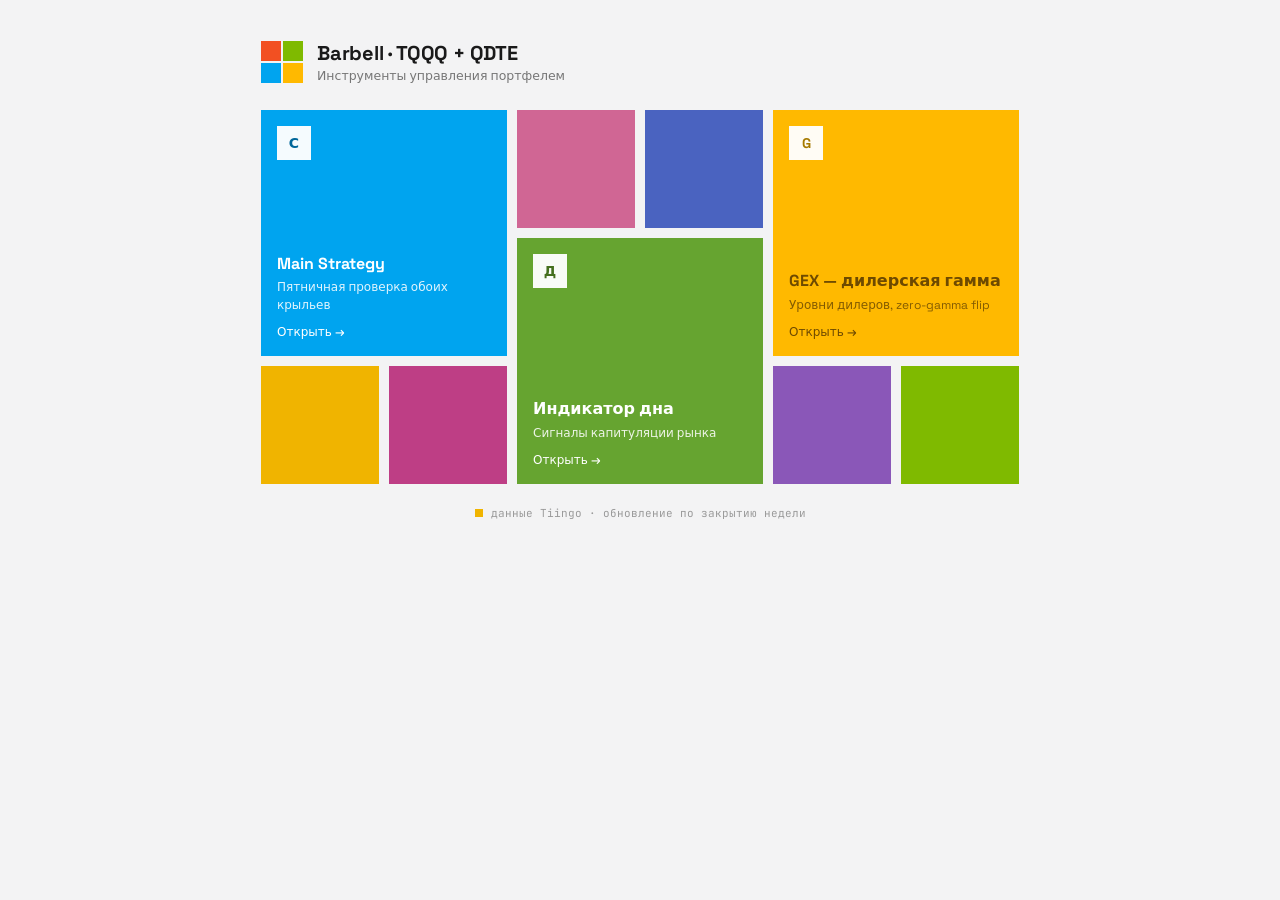
==== index.html @ b387ebc9 "Add files via upload" ====
<!DOCTYPE html>
<html lang="ru">
<head>
<meta charset="UTF-8">
<meta name="viewport" content="width=device-width, initial-scale=1.0">
<title>Barbell · TQQQ + QDTE</title>
<link rel="preconnect" href="https://fonts.googleapis.com">
<link rel="preconnect" href="https://fonts.gstatic.com" crossorigin>
<link href="https://fonts.googleapis.com/css2?family=Space+Grotesk:wght@400;500;700&family=JetBrains+Mono:wght@400;500&display=swap" rel="stylesheet">
<style>
  :root{
    --page:#F3F3F4;
    --ink:#1a1a1a;
    --sec:#767676;
    --muted:#9a9a9a;

    --blue:#00A4EF;   --blue-ic:#00679A;
    --gexyellow:#FFB900; --gexyellow-ic:#A67A00; --gexyellow-ink:#6E4A00;
    --green:#66A430;  --green-ic:#456F1E;

    --pink:#D06694;
    --indigo:#4A63C0;
    --yellow:#F0B400;
    --lime:#97AD35;
    --logogreen:#7FBA00;
    --magenta:#BE3E85;
    --violet:#8A57B8;
    --teal:#2B968F;

    --cell:118px;
  }
  *{box-sizing:border-box}
  html,body{margin:0}
  body{
    background:var(--page);
    font-family:'Space Grotesk',system-ui,sans-serif;
    color:var(--ink);
    -webkit-font-smoothing:antialiased;
    padding:40px 20px;
  }
  .wrap{max-width:758px;margin:0 auto}

  .head{display:flex;align-items:center;gap:14px;margin-bottom:26px}
  .mark{
    width:42px;height:42px;flex:none;
    display:grid;grid-template-columns:1fr 1fr;grid-template-rows:1fr 1fr;gap:2px;
  }
  .mark span{display:block}
  .mark .s1{background:#F25022}
  .mark .s2{background:#7FBA00}
  .mark .s3{background:#00A4EF}
  .mark .s4{background:#FFB900}
  .head h1{font-size:20px;font-weight:700;margin:0;letter-spacing:-.01em}
  .head p{font-size:12.5px;color:var(--sec);margin:2px 0 0}

  .grid{
    display:grid;
    grid-template-columns:repeat(6,var(--cell));
    grid-template-rows:repeat(3,var(--cell));
    gap:10px;
    justify-content:center;
  }

  .tile{
    text-decoration:none;
    color:#fff;
    padding:16px;
    display:flex;flex-direction:column;justify-content:space-between;
    border-radius:0;
    transition:filter .12s ease, transform .12s ease;
  }
  .tile:hover{filter:brightness(1.07);transform:translateY(-1px)}
  .tile:focus-visible{outline:3px solid var(--yellow);outline-offset:2px}

  .tile.main{grid-column:1/3;grid-row:1/3;background:var(--blue)}
  .tile.bottom{grid-column:3/5;grid-row:2/4;background:var(--green)}
  .tile.gex{grid-column:5/7;grid-row:1/3;background:var(--gexyellow)}

  .badge{
    width:34px;height:34px;flex:none;
    background:rgba(255,255,255,.96);
    display:flex;align-items:center;justify-content:center;
    font-weight:700;font-size:14px;
  }
  .tile.main .badge{color:var(--blue-ic)}
  .tile.gex .badge{color:var(--gexyellow-ic)}
  .tile.gex h2,.tile.gex .go{color:var(--gexyellow-ink)}
  .tile.gex p{color:rgba(90,60,0,.75)}
  .tile.bottom .badge{color:var(--green-ic)}

  .body{margin-top:auto}
  .tile h2{margin:0 0 6px;font-size:16px;font-weight:700;line-height:1.2}
  .tile p{margin:0;font-size:12px;line-height:1.45;color:rgba(255,255,255,.88);font-weight:400}
  .go{margin-top:10px;font-size:12px;font-weight:500}

  .deco{border-radius:0}
  .deco.d1{grid-column:3;grid-row:1;background:var(--pink)}
  .deco.d2{grid-column:4;grid-row:1;background:var(--indigo)}
  .deco.d3{grid-column:1;grid-row:3;background:var(--yellow)}
  .deco.d4{grid-column:2;grid-row:3;background:var(--magenta)}
  .deco.d5{grid-column:5;grid-row:3;background:var(--violet)}
  .deco.d6{grid-column:6;grid-row:3;background:var(--logogreen)}

  .foot{display:flex;align-items:center;gap:8px;margin-top:22px;justify-content:center}
  .foot .dot{width:8px;height:8px;background:var(--yellow);flex:none}
  .foot > span{font-family:'JetBrains Mono',monospace;font-size:11px;color:var(--muted)}

  @media (max-width:800px){
    :root{--cell:calc((100vw - 60px)/6)}
    .tile{padding:12px}
    .tile h2{font-size:14px}
    .badge{width:28px;height:28px;font-size:12px}
  }
  @media (max-width:560px){
    :root{--cell:calc((100vw - 60px)/3)}
    .grid{
      grid-template-columns:repeat(3,var(--cell));
      grid-template-rows:repeat(6,var(--cell));
    }
    .tile.main{grid-column:1/3;grid-row:1/3}
    .deco.d1{grid-column:3;grid-row:1}
    .deco.d2{grid-column:3;grid-row:2}
    .tile.gex{grid-column:2/4;grid-row:3/5}
    .deco.d3{grid-column:1;grid-row:3}
    .deco.d4{grid-column:1;grid-row:4}
    .tile.bottom{grid-column:1/3;grid-row:5/7}
    .deco.d5{grid-column:3;grid-row:5}
    .deco.d6{grid-column:3;grid-row:6}
  }
</style>
</head>
<body>
<div class="wrap">

  <div class="head">
    <div class="mark" aria-hidden="true">
      <span class="s1"></span><span class="s2"></span>
      <span class="s3"></span><span class="s4"></span>
    </div>
    <div>
      <h1>Barbell · TQQQ + QDTE</h1>
      <p>Инструменты управления портфелем</p>
    </div>
  </div>

  <div class="grid">

    <a class="tile main" href="advisor.html">
      <div class="badge">С</div>
      <div class="body">
        <h2>Main Strategy</h2>
        <p>Пятничная проверка обоих крыльев</p>
        <div class="go">Открыть →</div>
      </div>
    </a>

    <div class="deco d1" aria-hidden="true"></div>
    <div class="deco d2" aria-hidden="true"></div>

    <a class="tile gex" href="gex.html">
      <div class="badge">G</div>
      <div class="body">
        <h2>GEX — дилерская гамма</h2>
        <p>Уровни дилеров, zero-gamma flip</p>
        <div class="go">Открыть →</div>
      </div>
    </a>

    <a class="tile bottom" href="bottom.html">
      <div class="badge">Д</div>
      <div class="body">
        <h2>Индикатор дна</h2>
        <p>Сигналы капитуляции рынка</p>
        <div class="go">Открыть →</div>
      </div>
    </a>

    <div class="deco d3" aria-hidden="true"></div>
    <div class="deco d4" aria-hidden="true"></div>
    <div class="deco d5" aria-hidden="true"></div>
    <div class="deco d6" aria-hidden="true"></div>

  </div>

  <div class="foot">
    <span class="dot" aria-hidden="true"></span>
    <span>данные Tiingo · обновление по закрытию недели</span>
  </div>

</div>
</body>
</html>
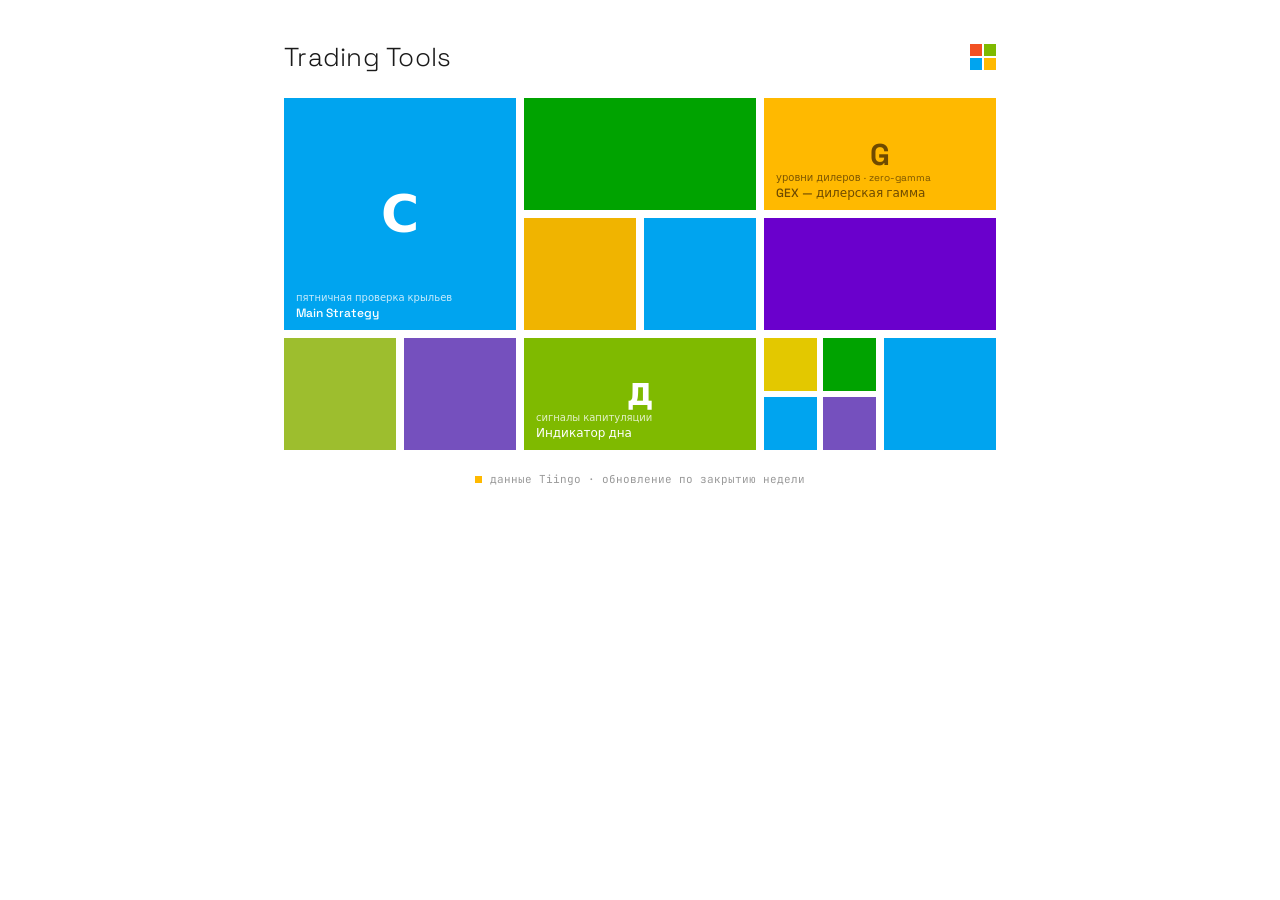
==== commit c0ba57f0: "Add files via upload" ====
--- a/index.html
+++ b/index.html
@@ -6,28 +6,24 @@
 <title>Barbell · TQQQ + QDTE</title>
 <link rel="preconnect" href="https://fonts.googleapis.com">
 <link rel="preconnect" href="https://fonts.gstatic.com" crossorigin>
-<link href="https://fonts.googleapis.com/css2?family=Space+Grotesk:wght@400;500;700&family=JetBrains+Mono:wght@400;500&display=swap" rel="stylesheet">
+<link href="https://fonts.googleapis.com/css2?family=Space+Grotesk:wght@300;400;500;700&family=JetBrains+Mono:wght@400;500&display=swap" rel="stylesheet">
 <style>
   :root{
-    --page:#F3F3F4;
+    --page:#FFFFFF;
     --ink:#1a1a1a;
-    --sec:#767676;
     --muted:#9a9a9a;
 
-    --blue:#00A4EF;   --blue-ic:#00679A;
-    --gexyellow:#FFB900; --gexyellow-ic:#A67A00; --gexyellow-ink:#6E4A00;
-    --green:#66A430;  --green-ic:#456F1E;
-
-    --pink:#D06694;
-    --indigo:#4A63C0;
-    --yellow:#F0B400;
-    --lime:#97AD35;
-    --logogreen:#7FBA00;
-    --magenta:#BE3E85;
-    --violet:#8A57B8;
-    --teal:#2B968F;
-
-    --cell:118px;
+    --blue:#00A4EF;
+    --gex-y:#FFB900;   --gex-ink:#6E4A00;
+    --green:#7FBA00;
+    --emerald:#00A300;
+    --gold:#F0B400;
+    --dviolet:#6A00CC;
+    --violet:#7550BE;
+    --lime:#9DBE2E;
+    --gold2:#E3C800;
+
+    --cell:112px;
   }
   *{box-sizing:border-box}
   html,body{margin:0}
@@ -38,11 +34,12 @@
     -webkit-font-smoothing:antialiased;
     padding:40px 20px;
   }
-  .wrap{max-width:758px;margin:0 auto}
-
-  .head{display:flex;align-items:center;gap:14px;margin-bottom:26px}
+  .wrap{max-width:712px;margin:0 auto}
+
+  .head{display:flex;align-items:baseline;justify-content:space-between;margin-bottom:24px}
+  .head h1{font-size:26px;font-weight:300;margin:0;letter-spacing:.01em}
   .mark{
-    width:42px;height:42px;flex:none;
+    width:26px;height:26px;flex:none;align-self:center;
     display:grid;grid-template-columns:1fr 1fr;grid-template-rows:1fr 1fr;gap:2px;
   }
   .mark span{display:block}
@@ -50,82 +47,98 @@
   .mark .s2{background:#7FBA00}
   .mark .s3{background:#00A4EF}
   .mark .s4{background:#FFB900}
-  .head h1{font-size:20px;font-weight:700;margin:0;letter-spacing:-.01em}
-  .head p{font-size:12.5px;color:var(--sec);margin:2px 0 0}
 
   .grid{
     display:grid;
     grid-template-columns:repeat(6,var(--cell));
     grid-template-rows:repeat(3,var(--cell));
-    gap:10px;
+    gap:8px;
     justify-content:center;
   }
 
   .tile{
+    position:relative;
+    display:flex;flex-direction:column;
     text-decoration:none;
-    color:#fff;
-    padding:16px;
-    display:flex;flex-direction:column;justify-content:space-between;
     border-radius:0;
     transition:filter .12s ease, transform .12s ease;
   }
-  .tile:hover{filter:brightness(1.07);transform:translateY(-1px)}
-  .tile:focus-visible{outline:3px solid var(--yellow);outline-offset:2px}
-
-  .tile.main{grid-column:1/3;grid-row:1/3;background:var(--blue)}
-  .tile.bottom{grid-column:3/5;grid-row:2/4;background:var(--green)}
-  .tile.gex{grid-column:5/7;grid-row:1/3;background:var(--gexyellow)}
-
-  .badge{
-    width:34px;height:34px;flex:none;
-    background:rgba(255,255,255,.96);
-    display:flex;align-items:center;justify-content:center;
-    font-weight:700;font-size:14px;
-  }
-  .tile.main .badge{color:var(--blue-ic)}
-  .tile.gex .badge{color:var(--gexyellow-ic)}
-  .tile.gex h2,.tile.gex .go{color:var(--gexyellow-ink)}
-  .tile.gex p{color:rgba(90,60,0,.75)}
-  .tile.bottom .badge{color:var(--green-ic)}
-
-  .body{margin-top:auto}
-  .tile h2{margin:0 0 6px;font-size:16px;font-weight:700;line-height:1.2}
-  .tile p{margin:0;font-size:12px;line-height:1.45;color:rgba(255,255,255,.88);font-weight:400}
-  .go{margin-top:10px;font-size:12px;font-weight:500}
+  a.tile:hover{filter:brightness(1.07);transform:translateY(-1px)}
+  a.tile:focus-visible{outline:3px solid var(--ink);outline-offset:2px}
+
+  .glyph{
+    flex:1;display:flex;align-items:center;justify-content:center;
+    font-weight:700;color:#fff;
+  }
+  .cap{
+    position:absolute;left:12px;bottom:9px;
+    font-size:12px;font-weight:500;color:#fff;
+  }
+  .sub{
+    position:absolute;left:12px;bottom:26px;
+    font-size:10px;color:rgba(255,255,255,.78);
+  }
+
+  .t-main{grid-column:1/3;grid-row:1/3;background:var(--blue)}
+  .t-main .glyph{font-size:52px}
+  .t-gex{grid-column:5/7;grid-row:1;background:var(--gex-y)}
+  .t-gex .glyph{font-size:30px;color:var(--gex-ink)}
+  .t-gex .cap{color:var(--gex-ink)}
+  .t-gex .sub{color:rgba(90,60,0,.8)}
+  .t-bottom{grid-column:3/5;grid-row:3;background:var(--green)}
+  .t-bottom .glyph{font-size:30px}
 
   .deco{border-radius:0}
-  .deco.d1{grid-column:3;grid-row:1;background:var(--pink)}
-  .deco.d2{grid-column:4;grid-row:1;background:var(--indigo)}
-  .deco.d3{grid-column:1;grid-row:3;background:var(--yellow)}
-  .deco.d4{grid-column:2;grid-row:3;background:var(--magenta)}
-  .deco.d5{grid-column:5;grid-row:3;background:var(--violet)}
-  .deco.d6{grid-column:6;grid-row:3;background:var(--logogreen)}
+  .d-emerald{grid-column:3/5;grid-row:1;background:var(--emerald)}
+  .d-gold{grid-column:3;grid-row:2;background:var(--gold)}
+  .d-blue1{grid-column:4;grid-row:2;background:var(--blue)}
+  .d-dviolet{grid-column:5/7;grid-row:2;background:var(--dviolet)}
+  .d-lime{grid-column:1;grid-row:3;background:var(--lime)}
+  .d-violet{grid-column:2;grid-row:3;background:var(--violet)}
+  .d-blue2{grid-column:6;grid-row:3;background:var(--blue)}
+
+  .cluster{
+    grid-column:5;grid-row:3;
+    display:grid;grid-template-columns:1fr 1fr;grid-template-rows:1fr 1fr;gap:6px;
+  }
+  .cluster span{display:block}
+  .cluster .c1{background:var(--gold2)}
+  .cluster .c2{background:var(--emerald)}
+  .cluster .c3{background:var(--blue)}
+  .cluster .c4{background:var(--violet)}
 
   .foot{display:flex;align-items:center;gap:8px;margin-top:22px;justify-content:center}
-  .foot .dot{width:8px;height:8px;background:var(--yellow);flex:none}
+  .foot .dot{width:7px;height:7px;background:var(--gex-y);flex:none}
   .foot > span{font-family:'JetBrains Mono',monospace;font-size:11px;color:var(--muted)}
 
-  @media (max-width:800px){
-    :root{--cell:calc((100vw - 60px)/6)}
-    .tile{padding:12px}
-    .tile h2{font-size:14px}
-    .badge{width:28px;height:28px;font-size:12px}
-  }
-  @media (max-width:560px){
-    :root{--cell:calc((100vw - 60px)/3)}
+  @media (max-width:780px){
+    :root{--cell:calc((100vw - 80px)/6)}
+    .t-main .glyph{font-size:38px}
+    .t-gex .glyph,.t-bottom .glyph{font-size:22px}
+    .sub{display:none}
+    .cap{font-size:10.5px;left:9px;bottom:7px}
+  }
+  @media (max-width:520px){
+    :root{--cell:calc((100vw - 48px)/2)}
     .grid{
-      grid-template-columns:repeat(3,var(--cell));
-      grid-template-rows:repeat(6,var(--cell));
+      grid-template-columns:repeat(2,var(--cell));
+      grid-template-rows:repeat(8,var(--cell));
     }
-    .tile.main{grid-column:1/3;grid-row:1/3}
-    .deco.d1{grid-column:3;grid-row:1}
-    .deco.d2{grid-column:3;grid-row:2}
-    .tile.gex{grid-column:2/4;grid-row:3/5}
-    .deco.d3{grid-column:1;grid-row:3}
-    .deco.d4{grid-column:1;grid-row:4}
-    .tile.bottom{grid-column:1/3;grid-row:5/7}
-    .deco.d5{grid-column:3;grid-row:5}
-    .deco.d6{grid-column:3;grid-row:6}
+    .sub{display:block}
+    .cap{font-size:12px;left:12px;bottom:9px}
+    .t-main{grid-column:1/3;grid-row:1/3}
+    .t-main .glyph{font-size:52px}
+    .t-gex{grid-column:1/3;grid-row:3}
+    .t-bottom{grid-column:1/3;grid-row:4}
+    .t-gex .glyph,.t-bottom .glyph{font-size:30px}
+    .d-violet{grid-column:1;grid-row:5}
+    .d-gold{grid-column:2;grid-row:5}
+    .d-lime{grid-column:1;grid-row:6}
+    .d-blue1{grid-column:2;grid-row:6}
+    .d-dviolet{grid-column:1;grid-row:7}
+    .d-emerald{grid-column:2;grid-row:7}
+    .cluster{grid-column:1;grid-row:8}
+    .d-blue2{grid-column:2;grid-row:8}
   }
 </style>
 </head>
@@ -133,52 +146,47 @@
 <div class="wrap">
 
   <div class="head">
+    <h1>Trading Tools</h1>
     <div class="mark" aria-hidden="true">
       <span class="s1"></span><span class="s2"></span>
       <span class="s3"></span><span class="s4"></span>
     </div>
-    <div>
-      <h1>Barbell · TQQQ + QDTE</h1>
-      <p>Инструменты управления портфелем</p>
+  </div>
+
+  <div class="grid">
+
+    <a class="tile t-main" href="advisor.html">
+      <div class="glyph">С</div>
+      <div class="sub">пятничная проверка крыльев</div>
+      <div class="cap">Main Strategy</div>
+    </a>
+
+    <div class="deco d-emerald" aria-hidden="true"></div>
+
+    <a class="tile t-gex" href="gex.html">
+      <div class="glyph">G</div>
+      <div class="sub">уровни дилеров · zero-gamma</div>
+      <div class="cap">GEX — дилерская гамма</div>
+    </a>
+
+    <div class="deco d-gold" aria-hidden="true"></div>
+    <div class="deco d-blue1" aria-hidden="true"></div>
+    <div class="deco d-dviolet" aria-hidden="true"></div>
+    <div class="deco d-lime" aria-hidden="true"></div>
+    <div class="deco d-violet" aria-hidden="true"></div>
+
+    <a class="tile t-bottom" href="bottom.html">
+      <div class="glyph">Д</div>
+      <div class="sub">сигналы капитуляции</div>
+      <div class="cap">Индикатор дна</div>
+    </a>
+
+    <div class="cluster" aria-hidden="true">
+      <span class="c1"></span><span class="c2"></span>
+      <span class="c3"></span><span class="c4"></span>
     </div>
-  </div>
-
-  <div class="grid">
-
-    <a class="tile main" href="advisor.html">
-      <div class="badge">С</div>
-      <div class="body">
-        <h2>Main Strategy</h2>
-        <p>Пятничная проверка обоих крыльев</p>
-        <div class="go">Открыть →</div>
-      </div>
-    </a>
-
-    <div class="deco d1" aria-hidden="true"></div>
-    <div class="deco d2" aria-hidden="true"></div>
-
-    <a class="tile gex" href="gex.html">
-      <div class="badge">G</div>
-      <div class="body">
-        <h2>GEX — дилерская гамма</h2>
-        <p>Уровни дилеров, zero-gamma flip</p>
-        <div class="go">Открыть →</div>
-      </div>
-    </a>
-
-    <a class="tile bottom" href="bottom.html">
-      <div class="badge">Д</div>
-      <div class="body">
-        <h2>Индикатор дна</h2>
-        <p>Сигналы капитуляции рынка</p>
-        <div class="go">Открыть →</div>
-      </div>
-    </a>
-
-    <div class="deco d3" aria-hidden="true"></div>
-    <div class="deco d4" aria-hidden="true"></div>
-    <div class="deco d5" aria-hidden="true"></div>
-    <div class="deco d6" aria-hidden="true"></div>
+
+    <div class="deco d-blue2" aria-hidden="true"></div>
 
   </div>
 
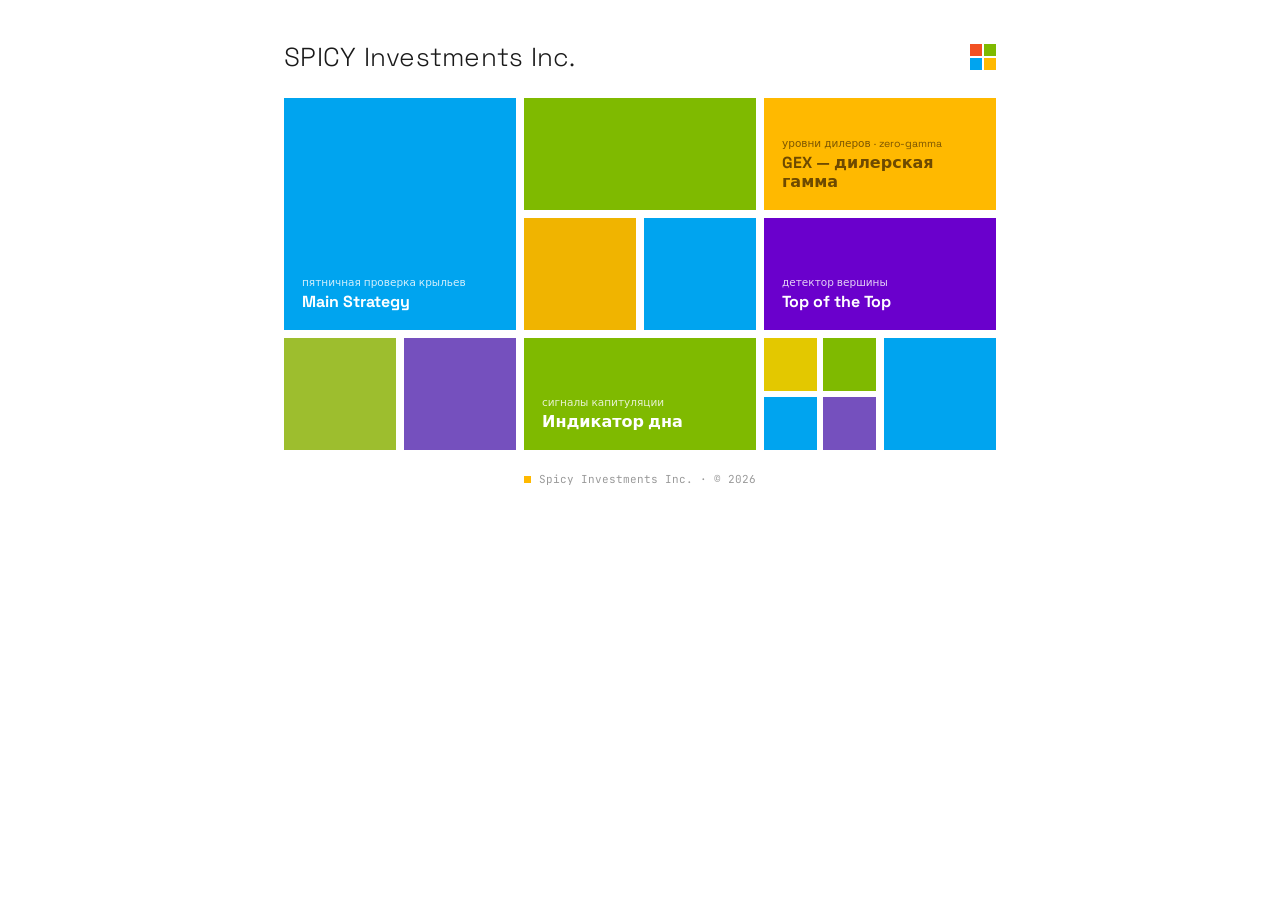
==== commit 0a613bb8: "Add files via upload" ====
--- a/index.html
+++ b/index.html
@@ -16,7 +16,7 @@
     --blue:#00A4EF;
     --gex-y:#FFB900;   --gex-ink:#6E4A00;
     --green:#7FBA00;
-    --emerald:#00A300;
+    --emerald:#7FBA00;
     --gold:#F0B400;
     --dviolet:#6A00CC;
     --violet:#7550BE;
@@ -58,41 +58,34 @@
 
   .tile{
     position:relative;
-    display:flex;flex-direction:column;
+    display:flex;flex-direction:column;justify-content:flex-end;
     text-decoration:none;
     border-radius:0;
+    padding:18px;
     transition:filter .12s ease, transform .12s ease;
   }
   a.tile:hover{filter:brightness(1.07);transform:translateY(-1px)}
   a.tile:focus-visible{outline:3px solid var(--ink);outline-offset:2px}
 
-  .glyph{
-    flex:1;display:flex;align-items:center;justify-content:center;
-    font-weight:700;color:#fff;
-  }
   .cap{
-    position:absolute;left:12px;bottom:9px;
-    font-size:12px;font-weight:500;color:#fff;
+    font-size:16px;font-weight:700;color:#fff;line-height:1.18;
   }
   .sub{
-    position:absolute;left:12px;bottom:26px;
-    font-size:10px;color:rgba(255,255,255,.78);
+    font-size:10.5px;color:rgba(255,255,255,.82);margin-bottom:4px;line-height:1.25;
   }
 
   .t-main{grid-column:1/3;grid-row:1/3;background:var(--blue)}
-  .t-main .glyph{font-size:52px}
   .t-gex{grid-column:5/7;grid-row:1;background:var(--gex-y)}
-  .t-gex .glyph{font-size:30px;color:var(--gex-ink)}
   .t-gex .cap{color:var(--gex-ink)}
   .t-gex .sub{color:rgba(90,60,0,.8)}
   .t-bottom{grid-column:3/5;grid-row:3;background:var(--green)}
-  .t-bottom .glyph{font-size:30px}
+
+  .tile.t-tott{grid-column:5/7;grid-row:2;background:var(--dviolet)}
 
   .deco{border-radius:0}
   .d-emerald{grid-column:3/5;grid-row:1;background:var(--emerald)}
   .d-gold{grid-column:3;grid-row:2;background:var(--gold)}
   .d-blue1{grid-column:4;grid-row:2;background:var(--blue)}
-  .d-dviolet{grid-column:5/7;grid-row:2;background:var(--dviolet)}
   .d-lime{grid-column:1;grid-row:3;background:var(--lime)}
   .d-violet{grid-column:2;grid-row:3;background:var(--violet)}
   .d-blue2{grid-column:6;grid-row:3;background:var(--blue)}
@@ -113,40 +106,36 @@
 
   @media (max-width:780px){
     :root{--cell:calc((100vw - 80px)/6)}
-    .t-main .glyph{font-size:38px}
-    .t-gex .glyph,.t-bottom .glyph{font-size:22px}
-    .sub{display:none}
-    .cap{font-size:10.5px;left:9px;bottom:7px}
+    .cap{font-size:13px}
+    .sub{font-size:9.5px}
   }
   @media (max-width:520px){
     :root{--cell:calc((100vw - 48px)/2)}
     .grid{
       grid-template-columns:repeat(2,var(--cell));
-      grid-template-rows:repeat(8,var(--cell));
+      grid-template-rows:repeat(9,var(--cell));
     }
-    .sub{display:block}
-    .cap{font-size:12px;left:12px;bottom:9px}
+    .cap{font-size:12.5px}
     .t-main{grid-column:1/3;grid-row:1/3}
-    .t-main .glyph{font-size:52px}
-    .t-gex{grid-column:1/3;grid-row:3}
-    .t-bottom{grid-column:1/3;grid-row:4}
-    .t-gex .glyph,.t-bottom .glyph{font-size:30px}
-    .d-violet{grid-column:1;grid-row:5}
-    .d-gold{grid-column:2;grid-row:5}
-    .d-lime{grid-column:1;grid-row:6}
-    .d-blue1{grid-column:2;grid-row:6}
-    .d-dviolet{grid-column:1;grid-row:7}
-    .d-emerald{grid-column:2;grid-row:7}
-    .cluster{grid-column:1;grid-row:8}
+      .t-gex{grid-column:1/3;grid-row:3}
+    .t-tott{grid-column:1/3;grid-row:4}
+    .t-bottom{grid-column:1/3;grid-row:5}
+    .d-emerald{grid-column:1;grid-row:6}
+    .d-gold{grid-column:2;grid-row:6}
+    .d-blue1{grid-column:1;grid-row:7}
+    .d-lime{grid-column:2;grid-row:7}
+    .d-violet{grid-column:1;grid-row:8}
     .d-blue2{grid-column:2;grid-row:8}
+    .cluster{grid-column:1/3;grid-row:9}
   }
+
 </style>
 </head>
 <body>
 <div class="wrap">
 
   <div class="head">
-    <h1>Trading Tools</h1>
+    <h1>SPICY Investments Inc.</h1>
     <div class="mark" aria-hidden="true">
       <span class="s1"></span><span class="s2"></span>
       <span class="s3"></span><span class="s4"></span>
@@ -156,7 +145,6 @@
   <div class="grid">
 
     <a class="tile t-main" href="advisor.html">
-      <div class="glyph">С</div>
       <div class="sub">пятничная проверка крыльев</div>
       <div class="cap">Main Strategy</div>
     </a>
@@ -164,19 +152,20 @@
     <div class="deco d-emerald" aria-hidden="true"></div>
 
     <a class="tile t-gex" href="gex.html">
-      <div class="glyph">G</div>
       <div class="sub">уровни дилеров · zero-gamma</div>
       <div class="cap">GEX — дилерская гамма</div>
     </a>
 
+    <a class="tile t-tott" href="tott.html">
+      <div class="sub">детектор вершины</div>
+      <div class="cap">Top of the Top</div>
+    </a>
     <div class="deco d-gold" aria-hidden="true"></div>
     <div class="deco d-blue1" aria-hidden="true"></div>
-    <div class="deco d-dviolet" aria-hidden="true"></div>
     <div class="deco d-lime" aria-hidden="true"></div>
     <div class="deco d-violet" aria-hidden="true"></div>
 
     <a class="tile t-bottom" href="bottom.html">
-      <div class="glyph">Д</div>
       <div class="sub">сигналы капитуляции</div>
       <div class="cap">Индикатор дна</div>
     </a>
@@ -192,9 +181,10 @@
 
   <div class="foot">
     <span class="dot" aria-hidden="true"></span>
-    <span>данные Tiingo · обновление по закрытию недели</span>
+    <span>Spicy Investments Inc. · © <span id="yr"></span></span>
   </div>
 
 </div>
+<script>document.getElementById('yr').textContent=new Date().getFullYear();</script>
 </body>
 </html>
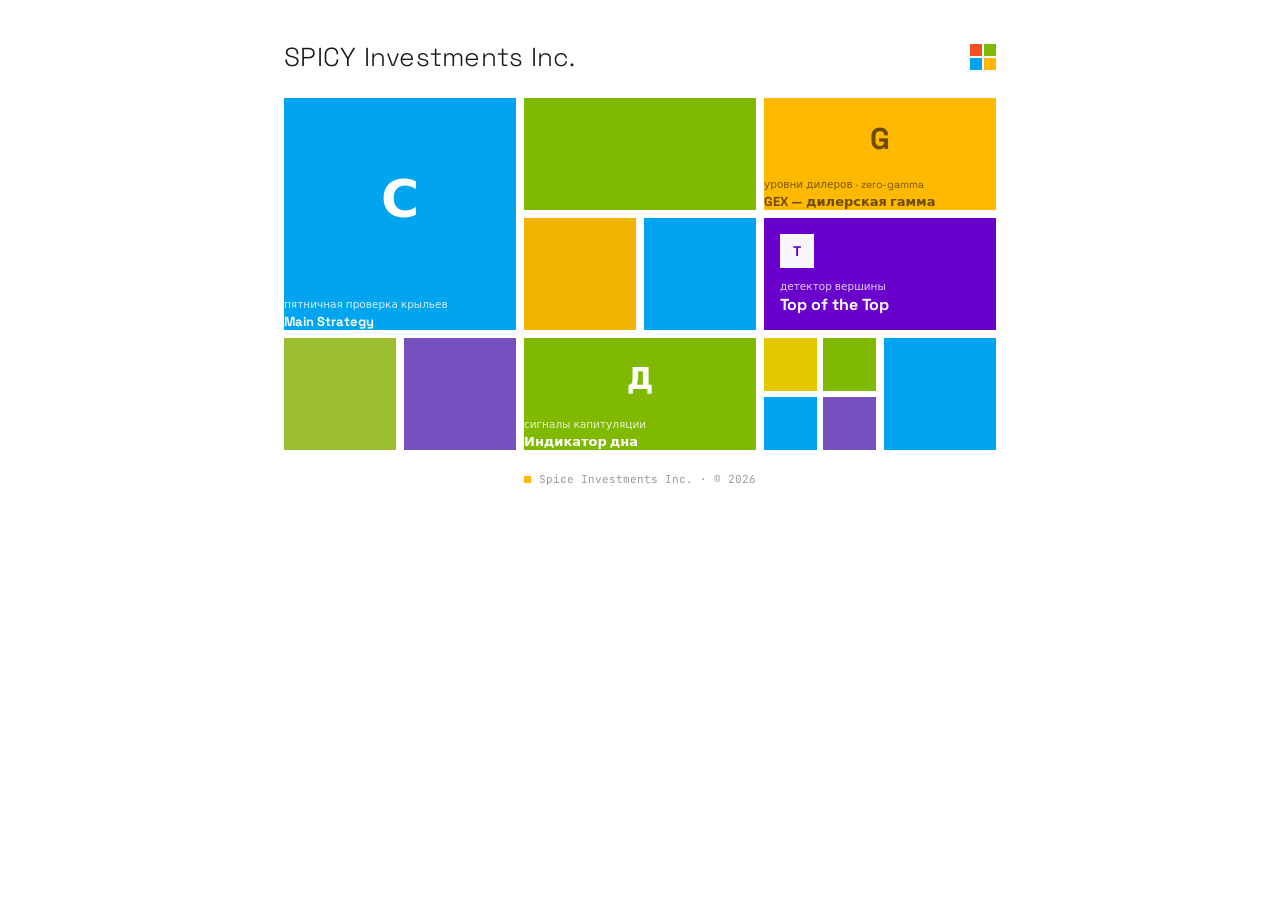
==== commit 1e0c6bcd: "Add files via upload" ====
--- a/index.html
+++ b/index.html
@@ -58,29 +58,40 @@
 
   .tile{
     position:relative;
-    display:flex;flex-direction:column;justify-content:flex-end;
+    display:flex;flex-direction:column;
     text-decoration:none;
     border-radius:0;
-    padding:18px;
     transition:filter .12s ease, transform .12s ease;
   }
   a.tile:hover{filter:brightness(1.07);transform:translateY(-1px)}
   a.tile:focus-visible{outline:3px solid var(--ink);outline-offset:2px}
 
+  .glyph{
+    flex:1;display:flex;align-items:center;justify-content:center;
+    font-weight:700;color:#fff;
+  }
   .cap{
-    font-size:16px;font-weight:700;color:#fff;line-height:1.18;
+    font-size:13px;font-weight:700;color:#fff;line-height:1.15;
   }
   .sub{
-    font-size:10.5px;color:rgba(255,255,255,.82);margin-bottom:4px;line-height:1.25;
+    font-size:10.5px;color:rgba(255,255,255,.82);margin-bottom:3px;line-height:1.2;
   }
 
   .t-main{grid-column:1/3;grid-row:1/3;background:var(--blue)}
+  .t-main .glyph{font-size:52px}
   .t-gex{grid-column:5/7;grid-row:1;background:var(--gex-y)}
+  .t-gex .glyph{font-size:30px;color:var(--gex-ink)}
   .t-gex .cap{color:var(--gex-ink)}
   .t-gex .sub{color:rgba(90,60,0,.8)}
   .t-bottom{grid-column:3/5;grid-row:3;background:var(--green)}
-
-  .tile.t-tott{grid-column:5/7;grid-row:2;background:var(--dviolet)}
+  .t-bottom .glyph{font-size:30px}
+
+  /* малая рабочая плитка TotT (бывшая золотая декоративная) */
+  .tile.t-tott{grid-column:5/7;grid-row:2;background:var(--dviolet);padding:16px}
+  .t-tott .badge{width:34px;height:34px;font-size:14px;color:#6A00CC;background:rgba(255,255,255,.96);display:flex;align-items:center;justify-content:center;font-weight:700}
+  .t-tott .body{margin-top:auto}
+  .t-tott .cap-t{font-size:16px;font-weight:700;color:#fff;line-height:1.15}
+  .t-tott .sub-t{font-size:10.5px;color:rgba(255,255,255,.82);margin-bottom:3px}
 
   .deco{border-radius:0}
   .d-emerald{grid-column:3/5;grid-row:1;background:var(--emerald)}
@@ -106,7 +117,9 @@
 
   @media (max-width:780px){
     :root{--cell:calc((100vw - 80px)/6)}
-    .cap{font-size:13px}
+    .t-main .glyph{font-size:38px}
+    .t-gex .glyph,.t-bottom .glyph{font-size:22px}
+    .cap{font-size:11px}
     .sub{font-size:9.5px}
   }
   @media (max-width:520px){
@@ -117,9 +130,11 @@
     }
     .cap{font-size:12.5px}
     .t-main{grid-column:1/3;grid-row:1/3}
-      .t-gex{grid-column:1/3;grid-row:3}
+    .t-main .glyph{font-size:52px}
+    .t-gex{grid-column:1/3;grid-row:3}
     .t-tott{grid-column:1/3;grid-row:4}
     .t-bottom{grid-column:1/3;grid-row:5}
+    .t-gex .glyph,.t-bottom .glyph{font-size:30px}
     .d-emerald{grid-column:1;grid-row:6}
     .d-gold{grid-column:2;grid-row:6}
     .d-blue1{grid-column:1;grid-row:7}
@@ -145,6 +160,7 @@
   <div class="grid">
 
     <a class="tile t-main" href="advisor.html">
+      <div class="glyph">С</div>
       <div class="sub">пятничная проверка крыльев</div>
       <div class="cap">Main Strategy</div>
     </a>
@@ -152,13 +168,17 @@
     <div class="deco d-emerald" aria-hidden="true"></div>
 
     <a class="tile t-gex" href="gex.html">
+      <div class="glyph">G</div>
       <div class="sub">уровни дилеров · zero-gamma</div>
       <div class="cap">GEX — дилерская гамма</div>
     </a>
 
     <a class="tile t-tott" href="tott.html">
-      <div class="sub">детектор вершины</div>
-      <div class="cap">Top of the Top</div>
+      <div class="badge">T</div>
+      <div class="body">
+        <div class="sub-t">детектор вершины</div>
+        <div class="cap-t">Top of the Top</div>
+      </div>
     </a>
     <div class="deco d-gold" aria-hidden="true"></div>
     <div class="deco d-blue1" aria-hidden="true"></div>
@@ -166,6 +186,7 @@
     <div class="deco d-violet" aria-hidden="true"></div>
 
     <a class="tile t-bottom" href="bottom.html">
+      <div class="glyph">Д</div>
       <div class="sub">сигналы капитуляции</div>
       <div class="cap">Индикатор дна</div>
     </a>
@@ -181,7 +202,7 @@
 
   <div class="foot">
     <span class="dot" aria-hidden="true"></span>
-    <span>Spicy Investments Inc. · © <span id="yr"></span></span>
+    <span>Spice Investments Inc. · © <span id="yr"></span></span>
   </div>
 
 </div>
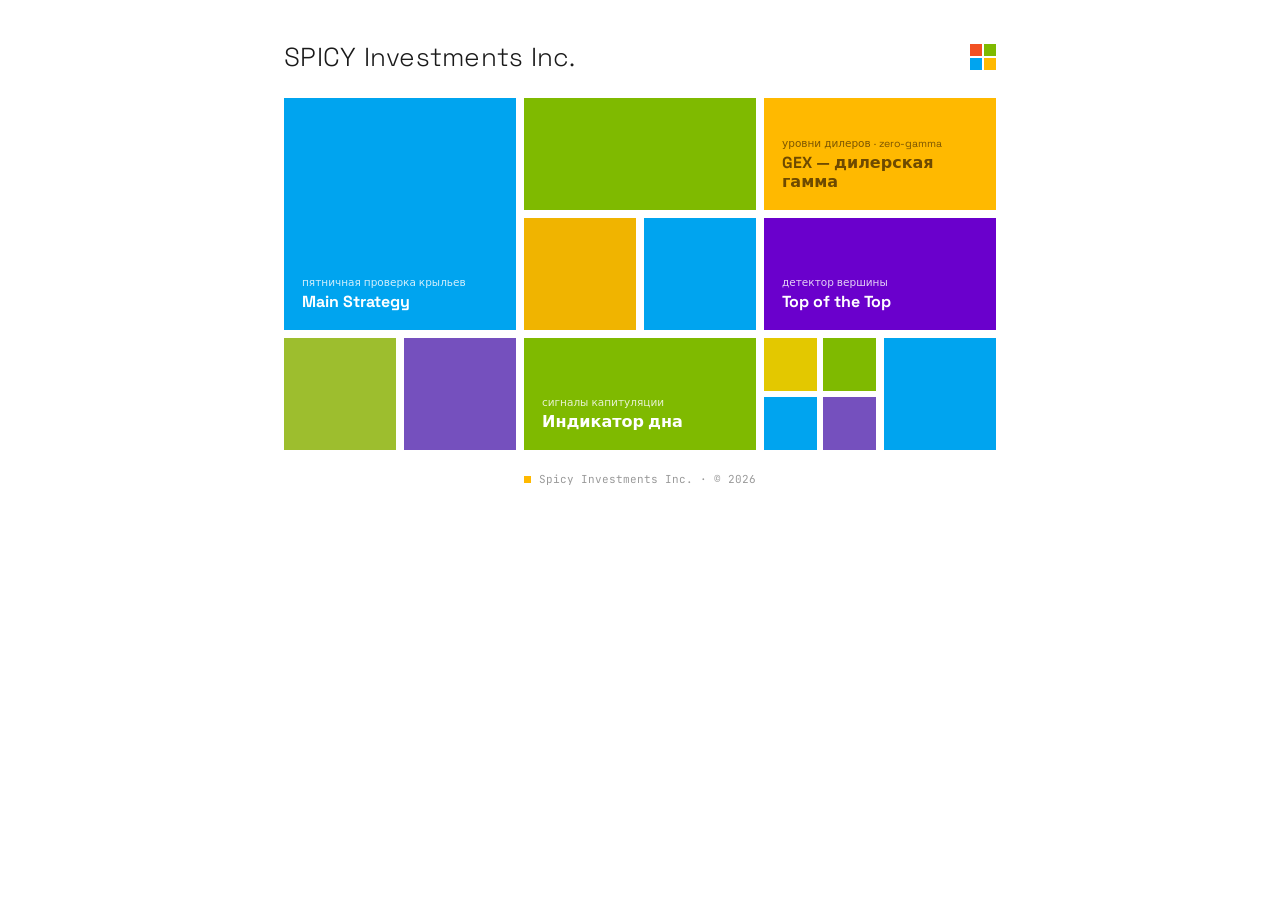
==== commit 81312510: "Add files via upload" ====
--- a/index.html
+++ b/index.html
@@ -58,40 +58,29 @@
 
   .tile{
     position:relative;
-    display:flex;flex-direction:column;
+    display:flex;flex-direction:column;justify-content:flex-end;
     text-decoration:none;
     border-radius:0;
+    padding:18px;
     transition:filter .12s ease, transform .12s ease;
   }
   a.tile:hover{filter:brightness(1.07);transform:translateY(-1px)}
   a.tile:focus-visible{outline:3px solid var(--ink);outline-offset:2px}
 
-  .glyph{
-    flex:1;display:flex;align-items:center;justify-content:center;
-    font-weight:700;color:#fff;
-  }
   .cap{
-    font-size:13px;font-weight:700;color:#fff;line-height:1.15;
+    font-size:16px;font-weight:700;color:#fff;line-height:1.18;
   }
   .sub{
-    font-size:10.5px;color:rgba(255,255,255,.82);margin-bottom:3px;line-height:1.2;
+    font-size:10.5px;color:rgba(255,255,255,.82);margin-bottom:4px;line-height:1.25;
   }
 
   .t-main{grid-column:1/3;grid-row:1/3;background:var(--blue)}
-  .t-main .glyph{font-size:52px}
   .t-gex{grid-column:5/7;grid-row:1;background:var(--gex-y)}
-  .t-gex .glyph{font-size:30px;color:var(--gex-ink)}
   .t-gex .cap{color:var(--gex-ink)}
   .t-gex .sub{color:rgba(90,60,0,.8)}
   .t-bottom{grid-column:3/5;grid-row:3;background:var(--green)}
-  .t-bottom .glyph{font-size:30px}
 
-  /* малая рабочая плитка TotT (бывшая золотая декоративная) */
-  .tile.t-tott{grid-column:5/7;grid-row:2;background:var(--dviolet);padding:16px}
-  .t-tott .badge{width:34px;height:34px;font-size:14px;color:#6A00CC;background:rgba(255,255,255,.96);display:flex;align-items:center;justify-content:center;font-weight:700}
-  .t-tott .body{margin-top:auto}
-  .t-tott .cap-t{font-size:16px;font-weight:700;color:#fff;line-height:1.15}
-  .t-tott .sub-t{font-size:10.5px;color:rgba(255,255,255,.82);margin-bottom:3px}
+  .tile.t-tott{grid-column:5/7;grid-row:2;background:var(--dviolet)}
 
   .deco{border-radius:0}
   .d-emerald{grid-column:3/5;grid-row:1;background:var(--emerald)}
@@ -117,9 +106,7 @@
 
   @media (max-width:780px){
     :root{--cell:calc((100vw - 80px)/6)}
-    .t-main .glyph{font-size:38px}
-    .t-gex .glyph,.t-bottom .glyph{font-size:22px}
-    .cap{font-size:11px}
+    .cap{font-size:13px}
     .sub{font-size:9.5px}
   }
   @media (max-width:520px){
@@ -130,11 +117,9 @@
     }
     .cap{font-size:12.5px}
     .t-main{grid-column:1/3;grid-row:1/3}
-    .t-main .glyph{font-size:52px}
-    .t-gex{grid-column:1/3;grid-row:3}
+      .t-gex{grid-column:1/3;grid-row:3}
     .t-tott{grid-column:1/3;grid-row:4}
     .t-bottom{grid-column:1/3;grid-row:5}
-    .t-gex .glyph,.t-bottom .glyph{font-size:30px}
     .d-emerald{grid-column:1;grid-row:6}
     .d-gold{grid-column:2;grid-row:6}
     .d-blue1{grid-column:1;grid-row:7}
@@ -160,7 +145,6 @@
   <div class="grid">
 
     <a class="tile t-main" href="advisor.html">
-      <div class="glyph">С</div>
       <div class="sub">пятничная проверка крыльев</div>
       <div class="cap">Main Strategy</div>
     </a>
@@ -168,17 +152,13 @@
     <div class="deco d-emerald" aria-hidden="true"></div>
 
     <a class="tile t-gex" href="gex.html">
-      <div class="glyph">G</div>
       <div class="sub">уровни дилеров · zero-gamma</div>
       <div class="cap">GEX — дилерская гамма</div>
     </a>
 
     <a class="tile t-tott" href="tott.html">
-      <div class="badge">T</div>
-      <div class="body">
-        <div class="sub-t">детектор вершины</div>
-        <div class="cap-t">Top of the Top</div>
-      </div>
+      <div class="sub">детектор вершины</div>
+      <div class="cap">Top of the Top</div>
     </a>
     <div class="deco d-gold" aria-hidden="true"></div>
     <div class="deco d-blue1" aria-hidden="true"></div>
@@ -186,7 +166,6 @@
     <div class="deco d-violet" aria-hidden="true"></div>
 
     <a class="tile t-bottom" href="bottom.html">
-      <div class="glyph">Д</div>
       <div class="sub">сигналы капитуляции</div>
       <div class="cap">Индикатор дна</div>
     </a>
@@ -202,7 +181,7 @@
 
   <div class="foot">
     <span class="dot" aria-hidden="true"></span>
-    <span>Spice Investments Inc. · © <span id="yr"></span></span>
+    <span>Spicy Investments Inc. · © <span id="yr"></span></span>
   </div>
 
 </div>
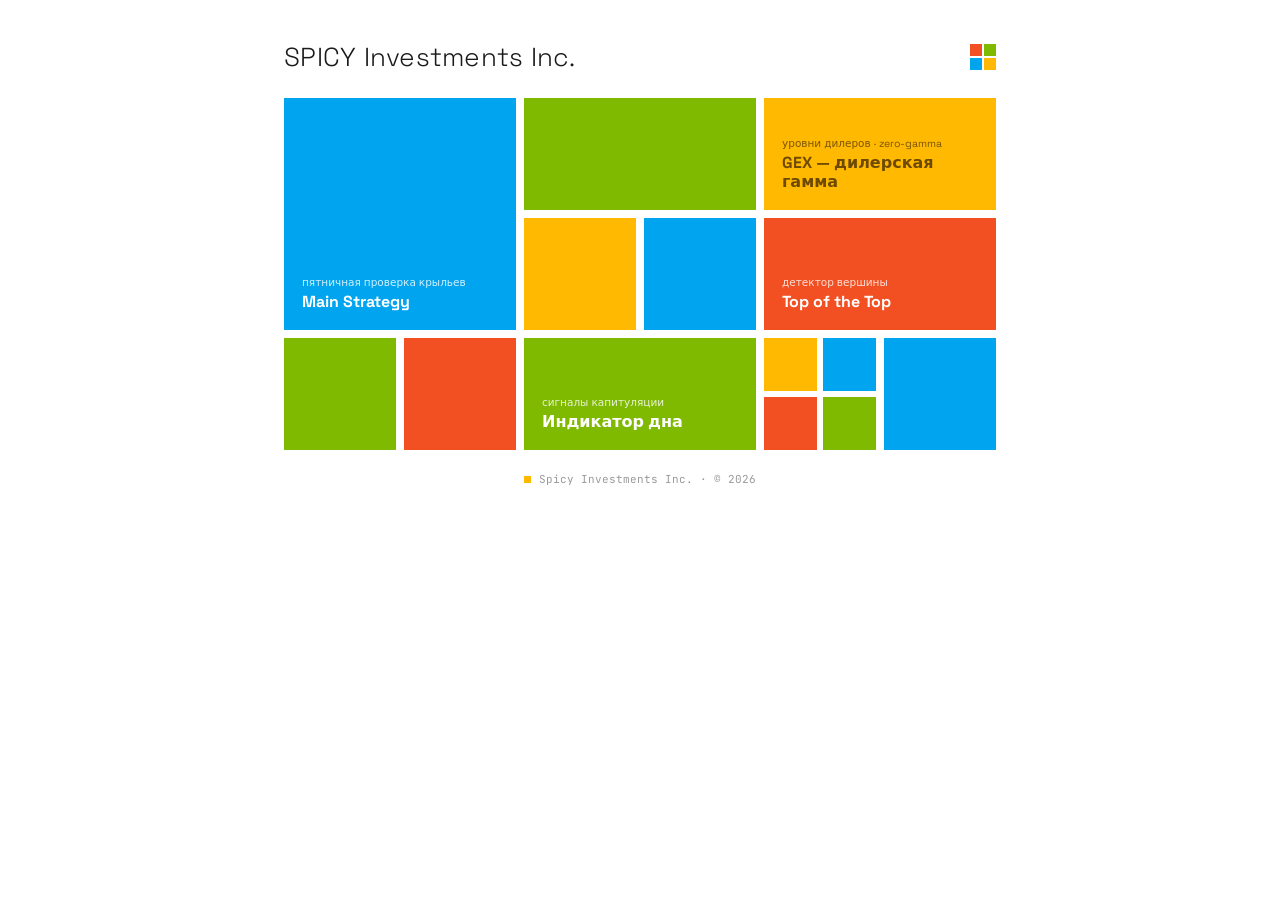
==== commit b8ea6746: "Add files via upload" ====
--- a/index.html
+++ b/index.html
@@ -13,15 +13,10 @@
     --ink:#1a1a1a;
     --muted:#9a9a9a;
 
-    --blue:#00A4EF;
-    --gex-y:#FFB900;   --gex-ink:#6E4A00;
-    --green:#7FBA00;
-    --emerald:#7FBA00;
-    --gold:#F0B400;
-    --dviolet:#6A00CC;
-    --violet:#7550BE;
-    --lime:#9DBE2E;
-    --gold2:#E3C800;
+    --ms-blue:#00A4EF;
+    --ms-green:#7FBA00;
+    --ms-yellow:#FFB900;   --yellow-ink:#6E4A00;
+    --ms-red:#F25022;
 
     --cell:112px;
   }
@@ -74,34 +69,34 @@
     font-size:10.5px;color:rgba(255,255,255,.82);margin-bottom:4px;line-height:1.25;
   }
 
-  .t-main{grid-column:1/3;grid-row:1/3;background:var(--blue)}
-  .t-gex{grid-column:5/7;grid-row:1;background:var(--gex-y)}
-  .t-gex .cap{color:var(--gex-ink)}
+  .t-main{grid-column:1/3;grid-row:1/3;background:var(--ms-blue)}
+  .t-gex{grid-column:5/7;grid-row:1;background:var(--ms-yellow)}
+  .t-gex .cap{color:var(--yellow-ink)}
   .t-gex .sub{color:rgba(90,60,0,.8)}
-  .t-bottom{grid-column:3/5;grid-row:3;background:var(--green)}
+  .t-bottom{grid-column:3/5;grid-row:3;background:var(--ms-green)}
 
-  .tile.t-tott{grid-column:5/7;grid-row:2;background:var(--dviolet)}
+  .tile.t-tott{grid-column:5/7;grid-row:2;background:var(--ms-red)}
 
   .deco{border-radius:0}
-  .d-emerald{grid-column:3/5;grid-row:1;background:var(--emerald)}
-  .d-gold{grid-column:3;grid-row:2;background:var(--gold)}
-  .d-blue1{grid-column:4;grid-row:2;background:var(--blue)}
-  .d-lime{grid-column:1;grid-row:3;background:var(--lime)}
-  .d-violet{grid-column:2;grid-row:3;background:var(--violet)}
-  .d-blue2{grid-column:6;grid-row:3;background:var(--blue)}
+  .d-emerald{grid-column:3/5;grid-row:1;background:var(--ms-green)}
+  .d-gold{grid-column:3;grid-row:2;background:var(--ms-yellow)}
+  .d-blue1{grid-column:4;grid-row:2;background:var(--ms-blue)}
+  .d-lime{grid-column:1;grid-row:3;background:var(--ms-green)}
+  .d-violet{grid-column:2;grid-row:3;background:var(--ms-red)}
+  .d-blue2{grid-column:6;grid-row:3;background:var(--ms-blue)}
 
   .cluster{
     grid-column:5;grid-row:3;
     display:grid;grid-template-columns:1fr 1fr;grid-template-rows:1fr 1fr;gap:6px;
   }
   .cluster span{display:block}
-  .cluster .c1{background:var(--gold2)}
-  .cluster .c2{background:var(--emerald)}
-  .cluster .c3{background:var(--blue)}
-  .cluster .c4{background:var(--violet)}
+  .cluster .c1{background:var(--ms-yellow)}
+  .cluster .c2{background:var(--ms-blue)}
+  .cluster .c3{background:var(--ms-red)}
+  .cluster .c4{background:var(--ms-green)}
 
   .foot{display:flex;align-items:center;gap:8px;margin-top:22px;justify-content:center}
-  .foot .dot{width:7px;height:7px;background:var(--gex-y);flex:none}
+  .foot .dot{width:7px;height:7px;background:var(--ms-yellow);flex:none}
   .foot > span{font-family:'JetBrains Mono',monospace;font-size:11px;color:var(--muted)}
 
   @media (max-width:780px){
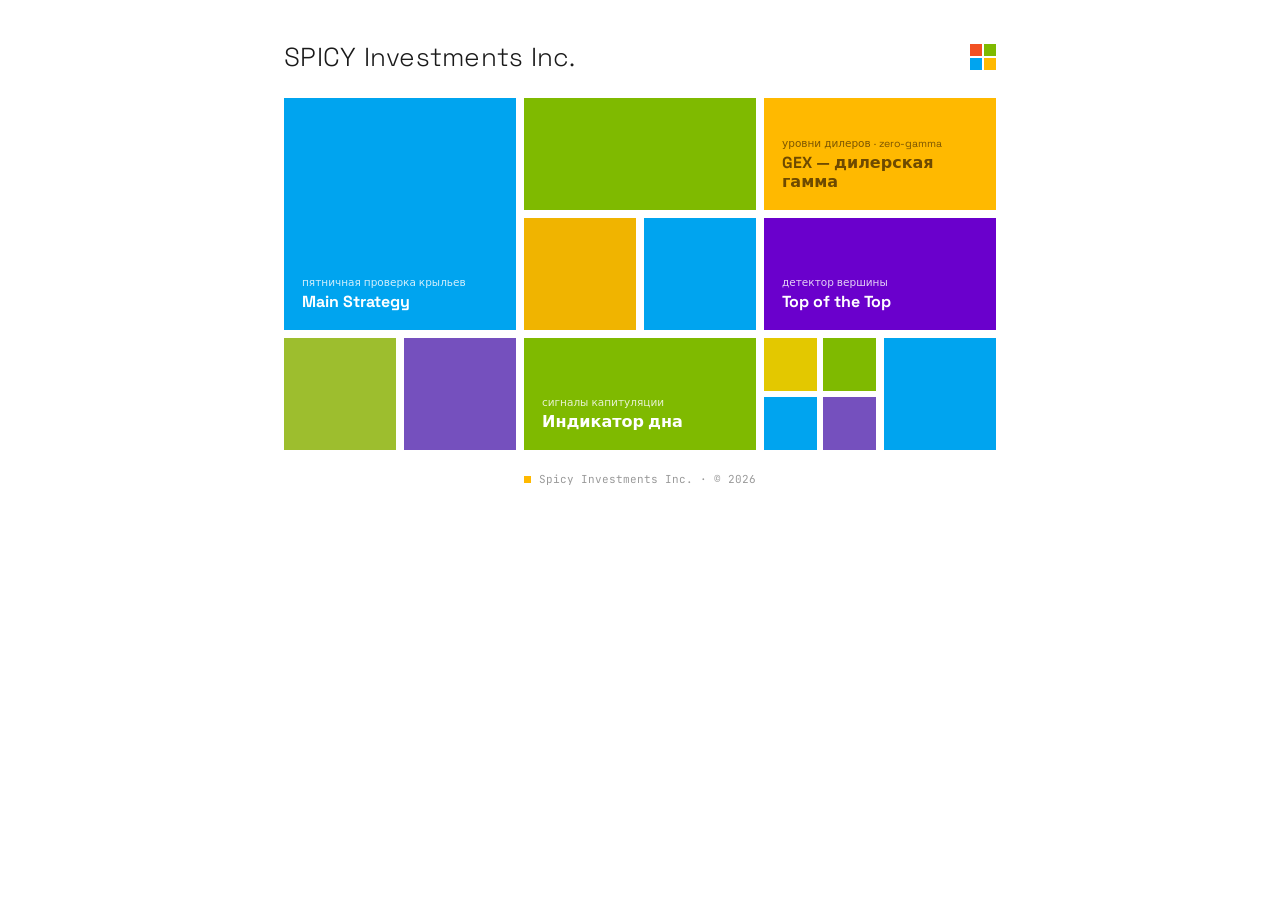
==== commit dfdad92f: "Add files via upload" ====
--- a/index.html
+++ b/index.html
@@ -13,10 +13,15 @@
     --ink:#1a1a1a;
     --muted:#9a9a9a;
 
-    --ms-blue:#00A4EF;
-    --ms-green:#7FBA00;
-    --ms-yellow:#FFB900;   --yellow-ink:#6E4A00;
-    --ms-red:#F25022;
+    --blue:#00A4EF;
+    --gex-y:#FFB900;   --gex-ink:#6E4A00;
+    --green:#7FBA00;
+    --emerald:#7FBA00;
+    --gold:#F0B400;
+    --dviolet:#6A00CC;
+    --violet:#7550BE;
+    --lime:#9DBE2E;
+    --gold2:#E3C800;
 
     --cell:112px;
   }
@@ -69,34 +74,34 @@
     font-size:10.5px;color:rgba(255,255,255,.82);margin-bottom:4px;line-height:1.25;
   }
 
-  .t-main{grid-column:1/3;grid-row:1/3;background:var(--ms-blue)}
-  .t-gex{grid-column:5/7;grid-row:1;background:var(--ms-yellow)}
-  .t-gex .cap{color:var(--yellow-ink)}
+  .t-main{grid-column:1/3;grid-row:1/3;background:var(--blue)}
+  .t-gex{grid-column:5/7;grid-row:1;background:var(--gex-y)}
+  .t-gex .cap{color:var(--gex-ink)}
   .t-gex .sub{color:rgba(90,60,0,.8)}
-  .t-bottom{grid-column:3/5;grid-row:3;background:var(--ms-green)}
+  .t-bottom{grid-column:3/5;grid-row:3;background:var(--green)}
 
-  .tile.t-tott{grid-column:5/7;grid-row:2;background:var(--ms-red)}
+  .tile.t-tott{grid-column:5/7;grid-row:2;background:var(--dviolet)}
 
   .deco{border-radius:0}
-  .d-emerald{grid-column:3/5;grid-row:1;background:var(--ms-green)}
-  .d-gold{grid-column:3;grid-row:2;background:var(--ms-yellow)}
-  .d-blue1{grid-column:4;grid-row:2;background:var(--ms-blue)}
-  .d-lime{grid-column:1;grid-row:3;background:var(--ms-green)}
-  .d-violet{grid-column:2;grid-row:3;background:var(--ms-red)}
-  .d-blue2{grid-column:6;grid-row:3;background:var(--ms-blue)}
+  .d-emerald{grid-column:3/5;grid-row:1;background:var(--emerald)}
+  .d-gold{grid-column:3;grid-row:2;background:var(--gold)}
+  .d-blue1{grid-column:4;grid-row:2;background:var(--blue)}
+  .d-lime{grid-column:1;grid-row:3;background:var(--lime)}
+  .d-violet{grid-column:2;grid-row:3;background:var(--violet)}
+  .d-blue2{grid-column:6;grid-row:3;background:var(--blue)}
 
   .cluster{
     grid-column:5;grid-row:3;
     display:grid;grid-template-columns:1fr 1fr;grid-template-rows:1fr 1fr;gap:6px;
   }
   .cluster span{display:block}
-  .cluster .c1{background:var(--ms-yellow)}
-  .cluster .c2{background:var(--ms-blue)}
-  .cluster .c3{background:var(--ms-red)}
-  .cluster .c4{background:var(--ms-green)}
+  .cluster .c1{background:var(--gold2)}
+  .cluster .c2{background:var(--emerald)}
+  .cluster .c3{background:var(--blue)}
+  .cluster .c4{background:var(--violet)}
 
   .foot{display:flex;align-items:center;gap:8px;margin-top:22px;justify-content:center}
-  .foot .dot{width:7px;height:7px;background:var(--ms-yellow);flex:none}
+  .foot .dot{width:7px;height:7px;background:var(--gex-y);flex:none}
   .foot > span{font-family:'JetBrains Mono',monospace;font-size:11px;color:var(--muted)}
 
   @media (max-width:780px){
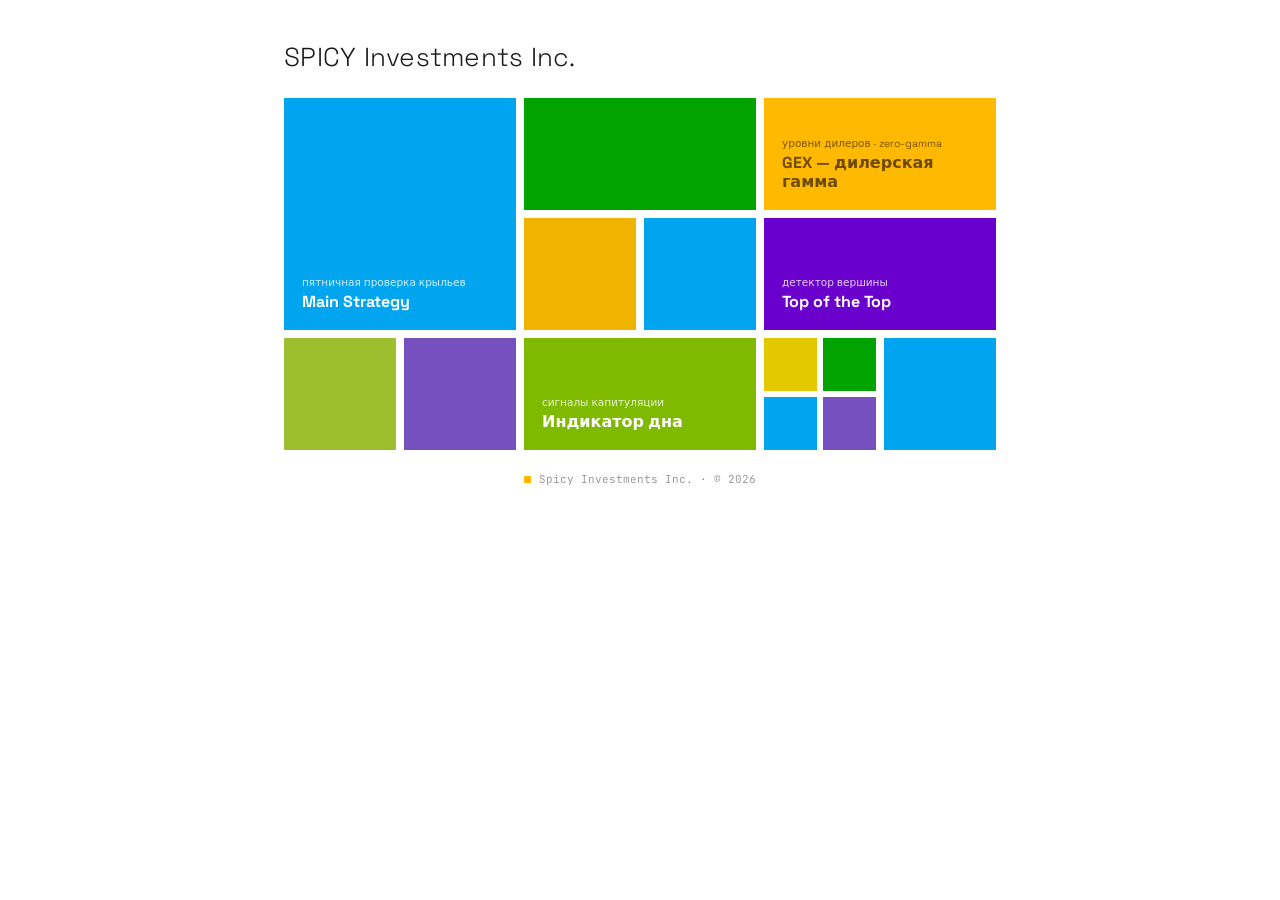
==== commit fe53dd7e: "Add files via upload" ====
--- a/index.html
+++ b/index.html
@@ -16,7 +16,7 @@
     --blue:#00A4EF;
     --gex-y:#FFB900;   --gex-ink:#6E4A00;
     --green:#7FBA00;
-    --emerald:#7FBA00;
+    --emerald:#00A300;
     --gold:#F0B400;
     --dviolet:#6A00CC;
     --violet:#7550BE;
@@ -36,17 +36,8 @@
   }
   .wrap{max-width:712px;margin:0 auto}
 
-  .head{display:flex;align-items:baseline;justify-content:space-between;margin-bottom:24px}
+  .head{margin-bottom:24px}
   .head h1{font-size:26px;font-weight:300;margin:0;letter-spacing:.01em}
-  .mark{
-    width:26px;height:26px;flex:none;align-self:center;
-    display:grid;grid-template-columns:1fr 1fr;grid-template-rows:1fr 1fr;gap:2px;
-  }
-  .mark span{display:block}
-  .mark .s1{background:#F25022}
-  .mark .s2{background:#7FBA00}
-  .mark .s3{background:#00A4EF}
-  .mark .s4{background:#FFB900}
 
   .grid{
     display:grid;
@@ -136,10 +127,6 @@
 
   <div class="head">
     <h1>SPICY Investments Inc.</h1>
-    <div class="mark" aria-hidden="true">
-      <span class="s1"></span><span class="s2"></span>
-      <span class="s3"></span><span class="s4"></span>
-    </div>
   </div>
 
   <div class="grid">
